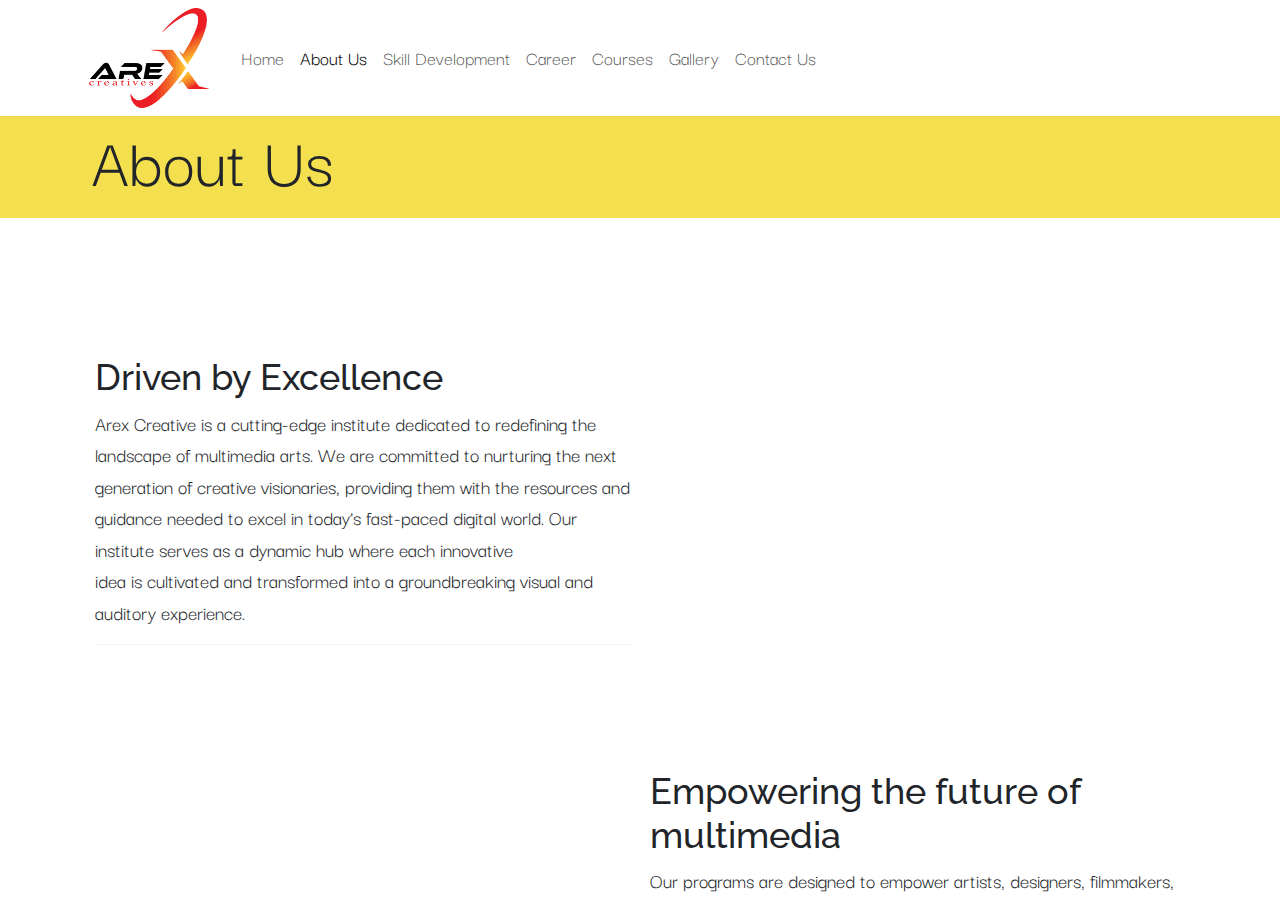
==== about-us.html @ b58fb0e6 "Add files via upload" ====
<!DOCTYPE html>
<html lang="en-IN" data-website-id="1" data-main-object="website.page(5,)" data-add2cart-redirect="1">
    <head>
        <meta charset="utf-8"/>
        <meta http-equiv="X-UA-Compatible" content="IE=edge"/>
        <meta name="viewport" content="width=device-width, initial-scale=1"/>
        <meta name="generator" content="Odoo"/>
            
        <meta property="og:type" content="website"/>
        <meta property="og:title" content="About Us | Arex Creative"/>
        <meta property="og:site_name" content="Arex Creative"/>
        <meta property="og:url" content="https://arex-creative.odoo.com/about-us"/>
        <meta property="og:image" content="https://arex-creative.odoo.com/web/image/website/1/logo?unique=b84f9d8"/>
            
        <meta name="twitter:card" content="summary_large_image"/>
        <meta name="twitter:title" content="About Us | Arex Creative"/>
        <meta name="twitter:image" content="https://arex-creative.odoo.com/web/image/website/1/logo/300x300?unique=b84f9d8"/>
        
        <link rel="canonical" href="about-us.html"/>
        
        <link rel="preconnect" href="https://fonts.gstatic.com/" crossorigin=""/>
        <title> About Us | Arex Creative </title>
        <link type="image/x-icon" rel="shortcut icon" href="web/image/website/1/favicon@unique=b84f9d8"/>
        <link rel="preload" href="web/static/src/libs/fontawesome/fonts/fontawesome-webfont.woff2@v=4.7.0" as="font" crossorigin=""/>
        <link type="text/css" rel="stylesheet" href="web/assets/1/1b6f5d9/web.assets_frontend.min.css"/>
        <script id="web.layout.odooscript" type="text/javascript">
            var odoo = {
                csrf_token: "b36d64de85e68f7a02bd323060f31aac645e6019o1755326845",
                debug: "",
            };
        </script>
        <script type="text/javascript">
            odoo.__session_info__ = {"is_admin": false, "is_system": false, "is_public": true, "is_website_user": true, "user_id": false, "is_frontend": true, "profile_session": null, "profile_collectors": null, "profile_params": null, "show_effect": true, "currencies": {"20": {"symbol": "\u20b9", "position": "before", "digits": [69, 2]}}, "bundle_params": {"lang": "en_US", "website_id": 1}, "test_mode": false, "websocket_worker_version": "1.0.8", "translationURL": "/website/translations", "cache_hashes": {"translations": "1b5889e78bd33a4617fd85bcd18d4b504051406a"}, "geoip_country_code": "IN", "geoip_phone_code": 91, "lang_url_code": "en_IN"};
            if (!/(^|;\s)tz=/.test(document.cookie)) {
                const userTZ = Intl.DateTimeFormat().resolvedOptions().timeZone;
                document.cookie = `tz=${userTZ}; path=/`;
            }
        </script>
        <script type="text/javascript" defer="defer" src="web/assets/1/f3d2df8/web.assets_frontend_minimal.min.js" onerror="__odooAssetError=1"></script>
        <script type="text/javascript" defer="defer" data-src="/web/assets/1/69985a9/web.assets_frontend_lazy.min.js" onerror="__odooAssetError=1"></script>
        
                    <script>
            
                if (!window.odoo) {
                    window.odoo = {};
                }
                odoo.__session_info__ = Object.assign(odoo.__session_info__ || {}, {
                    livechatData: {
                        isAvailable: false,
                        serverUrl: "https://arex-creative.odoo.com",
                        options: {},
                    },
                });
            
                    </script>
        
    </head>
    <body>



        <div id="wrapwrap" class="   ">
            <a class="o_skip_to_content btn btn-primary rounded-0 visually-hidden-focusable position-absolute start-0" href="about-us.html#wrap" tabindex="2">Skip to Content</a>
                <header id="top" data-anchor="true" data-name="Header" data-extra-items-toggle-aria-label="Extra items button" class="  " style=" ">
                    
    <nav data-name="Navbar" aria-label="Main" class="navbar navbar-expand-lg navbar-light o_colored_level o_cc d-none d-lg-block shadow-sm ">
        

            <div id="o_main_nav" class="o_main_nav container">
                
    <a data-name="Navbar Logo" href="index.html" class="navbar-brand logo me-4">
            
            <span role="img" aria-label="Logo of Arex Creative" title="Arex Creative"><img src="web/image/website/1/logo/Arex&#32;Creative@unique=b84f9d8" class="img img-fluid" width="95" height="40" alt="Arex Creative" loading="lazy"/></span>
        </a>
    
                
    <ul role="menu" id="top_menu" class="nav navbar-nav top_menu o_menu_loading me-auto">
        

                    
    <li role="presentation" class="nav-item">
        <a role="menuitem" href="index.html" class="nav-link ">
            <span>Home</span>
        </a>
    </li>
    <li role="presentation" class="nav-item">
        <a role="menuitem" href="about-us.html" class="nav-link active">
            <span>About Us</span>
        </a>
    </li>
    <li role="presentation" class="nav-item">
        <a role="menuitem" href="skill-development.html" class="nav-link ">
            <span>Skill Development</span>
        </a>
    </li>
    <li role="presentation" class="nav-item">
        <a role="menuitem" href="career.html" class="nav-link ">
            <span>Career</span>
        </a>
    </li>
    <li role="presentation" class="nav-item">
        <a role="menuitem" href="courses.html" class="nav-link ">
            <span>Courses</span>
        </a>
    </li>
    <li role="presentation" class="nav-item">
        <a role="menuitem" href="gallery.html" class="nav-link ">
            <span>Gallery</span>
        </a>
    </li>
    <li role="presentation" class="nav-item">
        <a role="menuitem" href="contactus.html" class="nav-link ">
            <span>Contact Us</span>
        </a>
    </li>
                
    </ul>
                
                <ul class="navbar-nav align-items-center gap-2 flex-shrink-0 justify-content-end ps-3">
                    
        
            <li class=" divider d-none"></li> 
            <li class="o_wsale_my_cart d-none ">
                <a href="shop/cart.html" aria-label="eCommerce cart" class="o_navlink_background btn position-relative rounded-circle p-1 text-center text-reset">
                    <div class="">
                        <i class="fa fa-shopping-cart fa-stack"></i>
                        <sup class="my_cart_quantity badge text-bg-primary position-absolute top-0 end-0 mt-n1 me-n1 rounded-pill d-none" data-order-id="">0</sup>
                    </div>
                </a>
            </li>
        
                    
                    
                    
        <li data-name="Language Selector" class="o_header_language_selector ">
        
        
        </li>
                    
                    
        
        
                    
                </ul>
            </div>
        
    </nav>
    <nav data-name="Navbar" aria-label="Mobile" class="navbar  navbar-light o_colored_level o_cc o_header_mobile d-block d-lg-none shadow-sm ">
        

        <div class="o_main_nav container flex-wrap justify-content-between">
            
    <a data-name="Navbar Logo" href="index.html" class="navbar-brand logo ">
            
            <span role="img" aria-label="Logo of Arex Creative" title="Arex Creative"><img src="web/image/website/1/logo/Arex&#32;Creative@unique=b84f9d8" class="img img-fluid" width="95" height="40" alt="Arex Creative" loading="lazy"/></span>
        </a>
    
            <ul class="o_header_mobile_buttons_wrap navbar-nav flex-row align-items-center gap-2 mb-0">
        
            <li class=" divider d-none"></li> 
            <li class="o_wsale_my_cart d-none ">
                <a href="shop/cart.html" aria-label="eCommerce cart" class="o_navlink_background_hover btn position-relative rounded-circle border-0 p-1 text-reset">
                    <div class="">
                        <i class="fa fa-shopping-cart fa-stack"></i>
                        <sup class="my_cart_quantity badge text-bg-primary position-absolute top-0 end-0 mt-n1 me-n1 rounded-pill d-none" data-order-id="">0</sup>
                    </div>
                </a>
            </li>
        
                <li class="o_not_editable">
                    <button class="nav-link btn me-auto p-2" type="button" data-bs-toggle="offcanvas" data-bs-target="#top_menu_collapse_mobile" aria-controls="top_menu_collapse_mobile" aria-expanded="false" aria-label="Toggle navigation">
                        <span class="navbar-toggler-icon"></span>
                    </button>
                </li>
            </ul>
            <div id="top_menu_collapse_mobile" class="offcanvas offcanvas-end o_navbar_mobile">
                <div class="offcanvas-header justify-content-end o_not_editable">
                    <button type="button" class="nav-link btn-close" data-bs-dismiss="offcanvas" aria-label="Close"></button>
                </div>
                <div class="offcanvas-body d-flex flex-column justify-content-between h-100 w-100">
                    <ul class="navbar-nav">
                        
                        
    <ul role="menu" class="nav navbar-nav top_menu  ">
        

                            
    <li role="presentation" class="nav-item">
        <a role="menuitem" href="index.html" class="nav-link ">
            <span>Home</span>
        </a>
    </li>
    <li role="presentation" class="nav-item">
        <a role="menuitem" href="about-us.html" class="nav-link active">
            <span>About Us</span>
        </a>
    </li>
    <li role="presentation" class="nav-item">
        <a role="menuitem" href="skill-development.html" class="nav-link ">
            <span>Skill Development</span>
        </a>
    </li>
    <li role="presentation" class="nav-item">
        <a role="menuitem" href="career.html" class="nav-link ">
            <span>Career</span>
        </a>
    </li>
    <li role="presentation" class="nav-item">
        <a role="menuitem" href="courses.html" class="nav-link ">
            <span>Courses</span>
        </a>
    </li>
    <li role="presentation" class="nav-item">
        <a role="menuitem" href="gallery.html" class="nav-link ">
            <span>Gallery</span>
        </a>
    </li>
    <li role="presentation" class="nav-item">
        <a role="menuitem" href="contactus.html" class="nav-link ">
            <span>Contact Us</span>
        </a>
    </li>
                        
    </ul>
                        
                        
                    </ul>
                    <ul class="navbar-nav gap-2 mt-3 w-100">
                        
                        
        
        
                        
        <li data-name="Language Selector" class="o_header_language_selector ">
        
        
        </li>
                        
                    </ul>
                </div>
            </div>
        </div>
    
    </nav>
    
        </header>
                <main>
                    
            <div id="wrap" class="">
                <div class="oe_structure">
                    
                <section class="s_numbers o_cc o_cc3 o_colored_level pt0 pb0" data-oe-shape-data="{&#34;shape&#34;:&#34;web_editor/Blobs/06&#34;,&#34;flip&#34;:[],&#34;showOnMobile&#34;:false,&#34;shapeAnimationSpeed&#34;:&#34;0&#34;}" data-snippet="s_numbers" data-name="Numbers" style="position: relative;"><div class="o_we_shape o_web_editor_Blobs_06"></div>
        
        <div class="container">
            <div class="row">
                <div class="col-lg-3 text-center o_colored_level pt0 pb0"><p class="lead">
                    <span class="s_number display-4 o_default_snippet_text"><span class="display-2-fs"><strong>About Us</strong></span></span>
    <br/></p></div>
                
                
                
            </div>
        </div>
    </section></div>
                <div class="oe_structure"><section class="s_text_image pb32 o_colored_level pt128" data-snippet="s_text_image" data-name="Text - Image">
        <div class="container">
            <div class="row o_grid_mode" data-row-count="7">
                
                
            <div class="o_colored_level o_grid_item g-col-lg-5 g-height-7 col-lg-5 o_grid_item_image" style="z-index: 2; grid-area: 1 / 8 / 8 / 13;"><img src="web/image/936-145578f1/office-workers-using-finance-graphs.webp" alt="" class="img img-fluid mx-auto o_we_custom_image o_anim_fade_in o_animate o_anim_from_right o_visible" data-mimetype="image/webp" data-original-id="931" data-original-src="/web/image/931-8475c477/office-workers-using-finance-graphs.jpg" data-mimetype-before-conversion="image/jpeg" data-resize-width="NaN" loading="eager" style=""/></div><div class="o_colored_level o_grid_item g-height-7 g-col-lg-6 col-lg-6" style="grid-area: 1 / 1 / 8 / 7; z-index: 1;">
                    <h2>
        Driven by Excellence
    </h2>
                    <p>Arex Creative is a cutting-edge institute dedicated to redefining the landscape of multimedia arts. We are committed to nurturing the next generation of creative visionaries, providing them with the resources and guidance needed to excel in today’s fast-paced digital world. Our institute serves as a dynamic hub where each innovative idea&nbsp;is&nbsp;cultivated and transformed into a groundbreaking visual and auditory experience.</p><div class="s_hr p0 pb32" data-snippet="s_hr" data-name="Separator">
            <hr class="w-100 mx-auto" style="border-top-color: var(--o-color-3) !important;"/>
        </div>
    
                </div></div>
        </div>
    </section><section class="s_text_image pt32 o_colored_level pb64" data-snippet="s_image_text" data-name="Text - Image">
        <div class="container">
            <div class="row o_grid_mode" data-row-count="7">
                
                
            <div class="o_colored_level o_grid_item g-col-lg-5 g-height-7 col-lg-5 o_grid_item_image" style="z-index: 1; grid-area: 1 / 1 / 8 / 6;"><img src="web/image/948-8c9ed159/the-arrow-hit-the-highlighted-yellow-target-adver-2023-11-27-04-53-22-utc.webp" alt="" class="img img-fluid mx-auto o_we_custom_image o_anim_fade_in o_animate o_anim_from_left o_visible" style="" data-mimetype="image/webp" data-original-id="947" data-original-src="/web/image/947-d35eca39/the-arrow-hit-the-highlighted-yellow-target-adver-2023-11-27-04-53-22-utc.jpg" data-mimetype-before-conversion="image/jpeg" data-resize-width="NaN" loading="eager"/></div><div class="o_colored_level o_grid_item g-col-lg-6 g-height-7 col-lg-6" style="z-index: 2; grid-area: 1 / 7 / 8 / 13;">
                    <h2>
        
Empowering the future of multimedia<br/></h2>
                    <p>Our programs are designed to empower artists, designers, filmmakers, photographers and storytellers by equipping them with industry-leading tools, techniques, and insights. At Arex Creative, we believe in a hands-on approach to learning, blending technical expertise with creative exploration. Our state-of-the-art facilities and expert faculty create an environment where students can push their creative boundaries and bring their visions to life.

</p><div class="s_hr p0 pb32" data-snippet="s_hr" data-name="Separator">
            <hr class="w-100 mx-auto" style="border-top-color: var(--o-color-3) !important;"/>
        </div>
    
                </div></div>
        </div>
    </section><section class="s_text_image pt32 pb32 o_colored_level" data-snippet="s_text_image" data-name="Text - Image">
        <div class="container">
            <div class="row o_grid_mode" data-row-count="8">
                
                
            <div class="o_colored_level o_grid_item g-col-lg-5 g-height-7 col-lg-5 o_grid_item_image" style="z-index: 2; grid-area: 1 / 8 / 8 / 13;"><img src="web/image/939-aa62748f/businesswoman-using-tablet-analysis-graph-company-finance-strategy-statistics-success-concept-planning-future-office-room.webp" alt="" class="img img-fluid mx-auto o_we_custom_image o_anim_fade_in o_animate o_anim_from_right o_visible" data-mimetype="image/webp" data-original-id="937" data-original-src="/web/image/937-d08bbb51/businesswoman-using-tablet-analysis-graph-company-finance-strategy-statistics-success-concept-planning-future-office-room.jpg" data-mimetype-before-conversion="image/jpeg" data-resize-width="NaN" loading="eager" style=""/></div><div class="o_colored_level o_grid_item g-height-8 g-col-lg-6 col-lg-6" style="z-index: 1; grid-area: 1 / 1 / 9 / 7;">
                    <h2 class="o_default_snippet_text">
Crafting Tomorrow's Creators Today

</h2>
                    <p class="o_default_snippet_text">
        At the heart of Arex Creative is a vibrant community of like-minded individuals who share a passion for multimedia arts. We foster collaboration and encourage experimentation, helping our students build strong networks and develop the confidence to innovate. Whether you’re just starting out or looking to take your skills to the next level, Arex Creative is the place where creativity meets opportunity.


        </p><div class="s_hr p0 pb32" data-snippet="s_hr" data-name="Separator">
            <hr class="w-100 mx-auto" style="border-top-color: var(--o-color-3) !important;"/>
        </div>
    
                </div></div>
        </div>
    </section><section class="s_title pt40 pb40 o_colored_level" data-vcss="001" data-snippet="s_title" data-name="Title">
        <div class="container s_allow_columns">
            <h2 class="display-3-fs" style="text-align: center;">Want to know more about us?</h2>
        </div>
    </section><section class="s_text_image pt32 o_colored_level pb136" data-snippet="s_text_image" data-name="Text - Image">
        <div class="container">
            <div class="row o_grid_mode" data-row-count="9">
                
                
            <div class="o_colored_level o_grid_item o_grid_item_image g-col-lg-6 g-height-9 col-lg-6" style="z-index: 2; grid-area: 1 / 7 / 10 / 13;"><img src="web/image/940-d8a01a32/two-photographers-working-on-the-computers-in-the-2023-11-27-05-00-05-utc&#32;(1).webp" alt="" class="img img-fluid mx-auto o_anim_fade_in o_animate o_anim_from_right o_visible o_we_custom_image" data-mimetype="image/webp" data-original-id="938" data-original-src="/web/image/938-afc4660a/two-photographers-working-on-the-computers-in-the-2023-11-27-05-00-05-utc%20%281%29.jpg" data-mimetype-before-conversion="image/jpeg" data-resize-width="NaN" loading="eager" style=""/></div><div class="o_colored_level o_grid_item g-col-lg-5 g-height-9 col-lg-5" style="grid-area: 1 / 1 / 10 / 6; z-index: 1;">
                    <h2 class="o_default_snippet_text">Get in touch</h2>
                    <p class="o_default_snippet_text"><br/>We're here to help you with any questions or inquiries you may have. Whether you're interested in our services, need support, or just want to learn more about what we do, we're always ready to connect. Reach out to us via email, phone, or through our contact form, and one of our team members will respond promptly. We look forward to hearing from you!</p><div class="s_hr p0 pb32" data-snippet="s_hr" data-name="Separator">
            <hr class="w-100 mx-auto" style="border-top-color: var(--o-color-3) !important;"/>
        </div>
    <p><a href="about-us.html#" class="btn btn-secondary btn-lg o_default_snippet_text" aria-describedby="popover654027">Get Started</a><br/></p>
                </div></div>
        </div>
    </section></div>
            </div>
        
        <div id="o_shared_blocks" class="oe_unremovable"></div>
                </main>
                <footer id="bottom" data-anchor="true" data-name="Footer" class="o_footer o_colored_level o_cc ">
                    <div id="footer" class="oe_structure oe_structure_solo">
            <section class="s_text_block pt32 pb16" data-snippet="s_text_block" data-name="Text">
                <div class="container">
                    <div class="row o_grid_mode" data-row-count="3">
                        <div class="o_colored_level o_grid_item g-height-2 g-col-lg-3 col-lg-3" style="grid-area: 1 / 1 / 3 / 4; z-index: 1;">
                            <p class="mb-2">How can we help?</p>
                            <h4>Contact us anytime</h4>
                        </div>
                        
                        
                        
                    <div class="o_colored_level o_grid_item g-height-3 g-col-lg-3 col-lg-3" style="z-index: 4; grid-area: 1 / 10 / 4 / 13;">
                            <div class="s_social_media o_not_editable no_icon_color text-start" data-snippet="s_social_media" data-name="Social Media">
                                <p class="s_social_media_title mb-2 d-block">DESIGNED FOR PASSIONATE CREATORS.</p>
<a target="_blank" href="https://arex-creative.odoo.com/website/social/facebook" class="s_social_media_facebook" aria-label="Facebook"><i class="fa o_editable_media fa-facebook fa-stack"></i></a>
<a target="_blank" href="https://arex-creative.odoo.com/website/social/youtube" class="s_social_media_youtube" aria-label="YouTube"><i class="fa o_editable_media fa-youtube fa-stack"></i></a>
<a target="_blank" href="https://arex-creative.odoo.com/website/social/instagram" class="s_social_media_instagram" aria-label="Instagram"><i class="fa o_editable_media fa-instagram fa-stack"></i></a>
</div>
                        </div><div class="o_colored_level o_grid_item g-col-lg-3 g-height-2 col-lg-3" style="z-index: 3; grid-area: 1 / 5 / 3 / 8;">
                            <p class="mb-2">Send us a message:</p>
                            <h5><a href="mailto:creativearex@gmail.com">
creativearex@gmail.com&nbsp;</a><br/></h5>
                        </div></div>
                </div>
            </section>
            <section class="s_text_block" data-snippet="s_text_block" data-name="Text">
                <div class="container allow_columns">
                    <div class="s_hr pt16 pb16" data-name="Separator">
                        <hr class="w-100 mx-auto" style="border-color: var(--600);"/>
                    </div>
                </div>
            </section>
            <section class="s_text_block" data-snippet="s_text_block" data-name="Text">
                <div class="container">
                    <div class="row align-items-center">
                        <div class="col-lg-2 pb16 o_colored_level offset-lg-0 col-8 offset-2 pt0">
                            <a href="index.html" class="o_footer_logo logo">
                                <img src="web/image/951-990cf7f1/x&#32;arex.png" alt="" class="img-fluid img o_we_custom_image" data-mimetype="image/webp" data-original-id="950" data-original-src="/web/image/950-990cf7f1/x%20arex.png" data-mimetype-before-conversion="image/png" data-resize-width="NaN" loading="lazy"/>
                            </a>
                        </div>
                        <div class="col-lg-10 pb16 text-end o_colored_level pt16">
                            <ul class="list-inline mb-0">
                                <li class="list-inline-item"><a href="index.html">Home</a></li>
                                <li class="list-inline-item">•</li>
                                <li class="list-inline-item"><a href="about-us.html" aria-describedby="popover134583">About us</a></li>
                                <li class="list-inline-item">•</li>
                                <li class="list-inline-item"><a href="skill-development.html">Skill Development</a></li>
                                <li class="list-inline-item">•</li>
                                <li class="list-inline-item"><a href="career.html">Career</a></li>
                                    <li class="list-inline-item">•</li>
                                    <li class="list-inline-item"><a href="courses.html">Courses</a></li>
                                    <li class="list-inline-item">•</li>
                                    <li class="list-inline-item"><a href="contactus.html">Contact Us</a></li>
                            </ul>
                        </div>
                    </div>
                </div>
            </section>
        </div>
    <div class="o_footer_copyright o_colored_level o_cc" data-name="Copyright">
                        <div class="container py-3">
                            <div class="row">
                                <div class="col-sm text-center text-sm-start text-muted">
                                    <span class="o_footer_copyright_name me-2">Copyright © Arex Creative 2024</span>
        
        
    </div>
                                <div class="col-sm text-center text-sm-end o_not_editable">
        <div class="o_brand_promotion">
        Powered by 
            <a target="_blank" class="badge text-bg-light" href="http://www.odoo.com?utm_source=db&amp;utm_medium=website">
                <img alt="Odoo" src="web/static/img/odoo_logo_tiny.png" width="62" height="20" style="width: auto; height: 1em; vertical-align: baseline;" loading="lazy"/>
            </a>
        - 
                    The #1 <a target="_blank" href="http://www.odoo.com/app/ecommerce?utm_source=db&amp;utm_medium=website">Open Source eCommerce</a>
                
        </div>
                                </div>
                            </div>
                        </div>
                    </div>
                </footer>
            </div>
        
        </body>
</html>
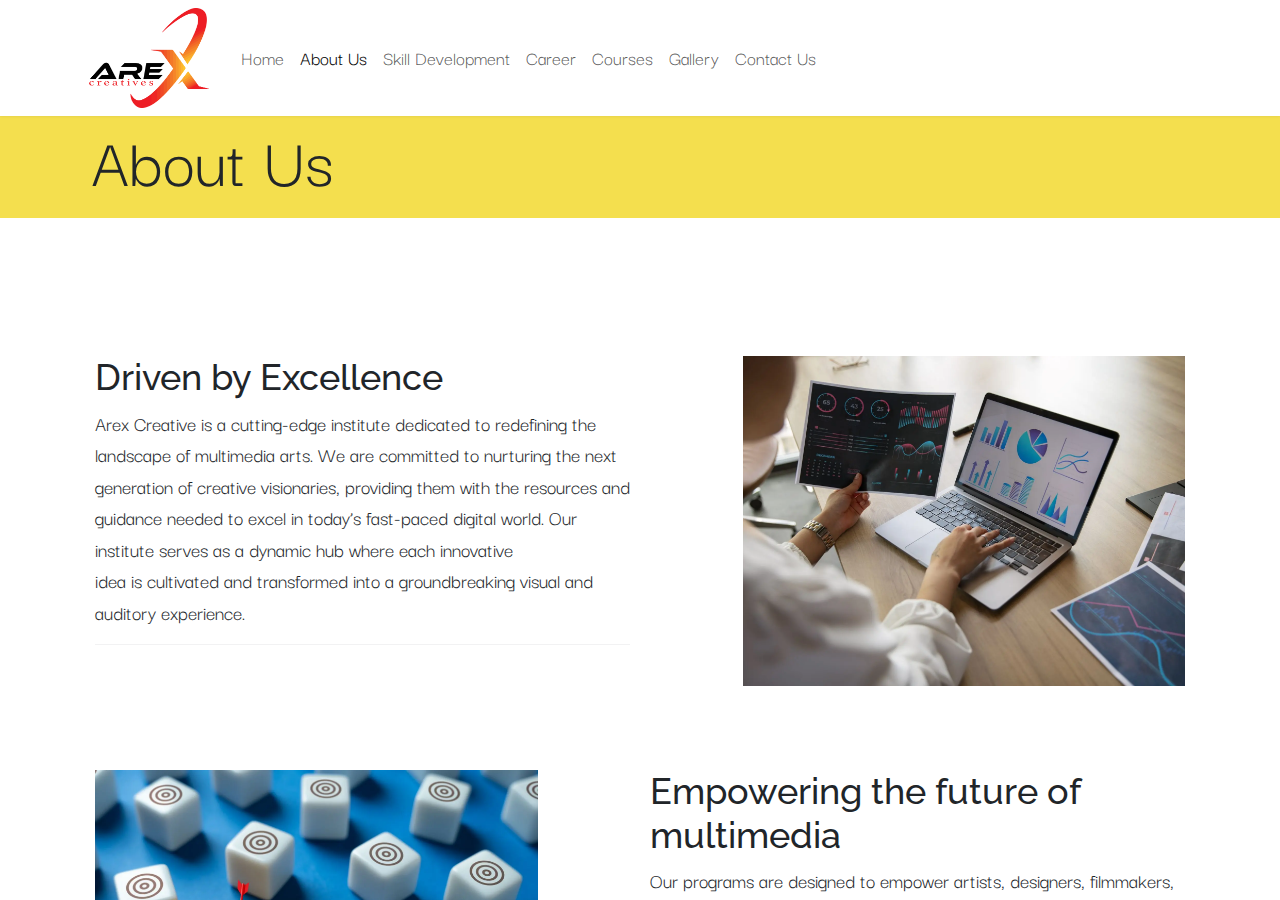
==== commit 87a3765d: "Add files via upload" ====
--- a/about-us.html
+++ b/about-us.html
@@ -25,7 +25,7 @@
         <link type="text/css" rel="stylesheet" href="web/assets/1/1b6f5d9/web.assets_frontend.min.css"/>
         <script id="web.layout.odooscript" type="text/javascript">
             var odoo = {
-                csrf_token: "b36d64de85e68f7a02bd323060f31aac645e6019o1755326845",
+                csrf_token: "d58a14d4fe4ec79d76720d9db6ed5a705d305290o1755339317",
                 debug: "",
             };
         </script>
@@ -267,7 +267,7 @@
             <div class="row o_grid_mode" data-row-count="7">
                 
                 
-            <div class="o_colored_level o_grid_item g-col-lg-5 g-height-7 col-lg-5 o_grid_item_image" style="z-index: 2; grid-area: 1 / 8 / 8 / 13;"><img src="web/image/936-145578f1/office-workers-using-finance-graphs.webp" alt="" class="img img-fluid mx-auto o_we_custom_image o_anim_fade_in o_animate o_anim_from_right o_visible" data-mimetype="image/webp" data-original-id="931" data-original-src="/web/image/931-8475c477/office-workers-using-finance-graphs.jpg" data-mimetype-before-conversion="image/jpeg" data-resize-width="NaN" loading="eager" style=""/></div><div class="o_colored_level o_grid_item g-height-7 g-col-lg-6 col-lg-6" style="grid-area: 1 / 1 / 8 / 7; z-index: 1;">
+            <div class="o_colored_level o_grid_item g-col-lg-5 g-height-7 col-lg-5 o_grid_item_image" style="z-index: 2; grid-area: 1 / 8 / 8 / 13;"><img src="web/image/936-145578f1/office-workers-using-finance-graphs.webp" alt="" class="img img-fluid mx-auto o_we_custom_image" data-mimetype="image/webp" data-original-id="931" data-original-src="/web/image/931-8475c477/office-workers-using-finance-graphs.jpg" data-mimetype-before-conversion="image/jpeg" data-resize-width="NaN" loading="lazy"/></div><div class="o_colored_level o_grid_item g-height-7 g-col-lg-6 col-lg-6" style="grid-area: 1 / 1 / 8 / 7; z-index: 1;">
                     <h2>
         Driven by Excellence
     </h2>
@@ -282,7 +282,7 @@
             <div class="row o_grid_mode" data-row-count="7">
                 
                 
-            <div class="o_colored_level o_grid_item g-col-lg-5 g-height-7 col-lg-5 o_grid_item_image" style="z-index: 1; grid-area: 1 / 1 / 8 / 6;"><img src="web/image/948-8c9ed159/the-arrow-hit-the-highlighted-yellow-target-adver-2023-11-27-04-53-22-utc.webp" alt="" class="img img-fluid mx-auto o_we_custom_image o_anim_fade_in o_animate o_anim_from_left o_visible" style="" data-mimetype="image/webp" data-original-id="947" data-original-src="/web/image/947-d35eca39/the-arrow-hit-the-highlighted-yellow-target-adver-2023-11-27-04-53-22-utc.jpg" data-mimetype-before-conversion="image/jpeg" data-resize-width="NaN" loading="eager"/></div><div class="o_colored_level o_grid_item g-col-lg-6 g-height-7 col-lg-6" style="z-index: 2; grid-area: 1 / 7 / 8 / 13;">
+            <div class="o_colored_level o_grid_item g-col-lg-5 g-height-7 col-lg-5 o_grid_item_image" style="z-index: 1; grid-area: 1 / 1 / 8 / 6;"><img src="web/image/948-8c9ed159/the-arrow-hit-the-highlighted-yellow-target-adver-2023-11-27-04-53-22-utc.webp" alt="" class="img img-fluid mx-auto o_we_custom_image" data-mimetype="image/webp" data-original-id="947" data-original-src="/web/image/947-d35eca39/the-arrow-hit-the-highlighted-yellow-target-adver-2023-11-27-04-53-22-utc.jpg" data-mimetype-before-conversion="image/jpeg" data-resize-width="NaN" loading="lazy"/></div><div class="o_colored_level o_grid_item g-col-lg-6 g-height-7 col-lg-6" style="z-index: 2; grid-area: 1 / 7 / 8 / 13;">
                     <h2>
         
 Empowering the future of multimedia<br/></h2>
@@ -299,7 +299,7 @@
             <div class="row o_grid_mode" data-row-count="8">
                 
                 
-            <div class="o_colored_level o_grid_item g-col-lg-5 g-height-7 col-lg-5 o_grid_item_image" style="z-index: 2; grid-area: 1 / 8 / 8 / 13;"><img src="web/image/939-aa62748f/businesswoman-using-tablet-analysis-graph-company-finance-strategy-statistics-success-concept-planning-future-office-room.webp" alt="" class="img img-fluid mx-auto o_we_custom_image o_anim_fade_in o_animate o_anim_from_right o_visible" data-mimetype="image/webp" data-original-id="937" data-original-src="/web/image/937-d08bbb51/businesswoman-using-tablet-analysis-graph-company-finance-strategy-statistics-success-concept-planning-future-office-room.jpg" data-mimetype-before-conversion="image/jpeg" data-resize-width="NaN" loading="eager" style=""/></div><div class="o_colored_level o_grid_item g-height-8 g-col-lg-6 col-lg-6" style="z-index: 1; grid-area: 1 / 1 / 9 / 7;">
+            <div class="o_colored_level o_grid_item g-col-lg-5 g-height-7 col-lg-5 o_grid_item_image" style="z-index: 2; grid-area: 1 / 8 / 8 / 13;"><img src="web/image/939-aa62748f/businesswoman-using-tablet-analysis-graph-company-finance-strategy-statistics-success-concept-planning-future-office-room.webp" alt="" class="img img-fluid mx-auto o_we_custom_image" data-mimetype="image/webp" data-original-id="937" data-original-src="/web/image/937-d08bbb51/businesswoman-using-tablet-analysis-graph-company-finance-strategy-statistics-success-concept-planning-future-office-room.jpg" data-mimetype-before-conversion="image/jpeg" data-resize-width="NaN" loading="lazy"/></div><div class="o_colored_level o_grid_item g-height-8 g-col-lg-6 col-lg-6" style="z-index: 1; grid-area: 1 / 1 / 9 / 7;">
                     <h2 class="o_default_snippet_text">
 Crafting Tomorrow's Creators Today
 
@@ -323,12 +323,12 @@
             <div class="row o_grid_mode" data-row-count="9">
                 
                 
-            <div class="o_colored_level o_grid_item o_grid_item_image g-col-lg-6 g-height-9 col-lg-6" style="z-index: 2; grid-area: 1 / 7 / 10 / 13;"><img src="web/image/940-d8a01a32/two-photographers-working-on-the-computers-in-the-2023-11-27-05-00-05-utc&#32;(1).webp" alt="" class="img img-fluid mx-auto o_anim_fade_in o_animate o_anim_from_right o_visible o_we_custom_image" data-mimetype="image/webp" data-original-id="938" data-original-src="/web/image/938-afc4660a/two-photographers-working-on-the-computers-in-the-2023-11-27-05-00-05-utc%20%281%29.jpg" data-mimetype-before-conversion="image/jpeg" data-resize-width="NaN" loading="eager" style=""/></div><div class="o_colored_level o_grid_item g-col-lg-5 g-height-9 col-lg-5" style="grid-area: 1 / 1 / 10 / 6; z-index: 1;">
+            <div class="o_colored_level o_grid_item o_grid_item_image g-col-lg-6 g-height-9 col-lg-6" style="z-index: 2; grid-area: 1 / 7 / 10 / 13;"><img src="web/image/940-d8a01a32/two-photographers-working-on-the-computers-in-the-2023-11-27-05-00-05-utc&#32;(1).webp" alt="" class="img img-fluid mx-auto o_we_custom_image" data-mimetype="image/webp" data-original-id="938" data-original-src="/web/image/938-afc4660a/two-photographers-working-on-the-computers-in-the-2023-11-27-05-00-05-utc%20%281%29.jpg" data-mimetype-before-conversion="image/jpeg" data-y="-1.0658141036401503e-13" data-width="1920" data-height="1281" data-scale-x="1" data-scale-y="1" data-aspect-ratio="0/0" loading="lazy"/></div><div class="o_colored_level o_grid_item g-col-lg-5 g-height-9 col-lg-5" style="grid-area: 1 / 1 / 10 / 6; z-index: 1;">
                     <h2 class="o_default_snippet_text">Get in touch</h2>
                     <p class="o_default_snippet_text"><br/>We're here to help you with any questions or inquiries you may have. Whether you're interested in our services, need support, or just want to learn more about what we do, we're always ready to connect. Reach out to us via email, phone, or through our contact form, and one of our team members will respond promptly. We look forward to hearing from you!</p><div class="s_hr p0 pb32" data-snippet="s_hr" data-name="Separator">
             <hr class="w-100 mx-auto" style="border-top-color: var(--o-color-3) !important;"/>
         </div>
-    <p><a href="about-us.html#" class="btn btn-secondary btn-lg o_default_snippet_text" aria-describedby="popover654027">Get Started</a><br/></p>
+    <p><a href="contactus.html" class="btn btn-secondary btn-lg o_default_snippet_text" aria-describedby="popover654027">Get Started</a><br/></p>
                 </div></div>
         </div>
     </section></div>
